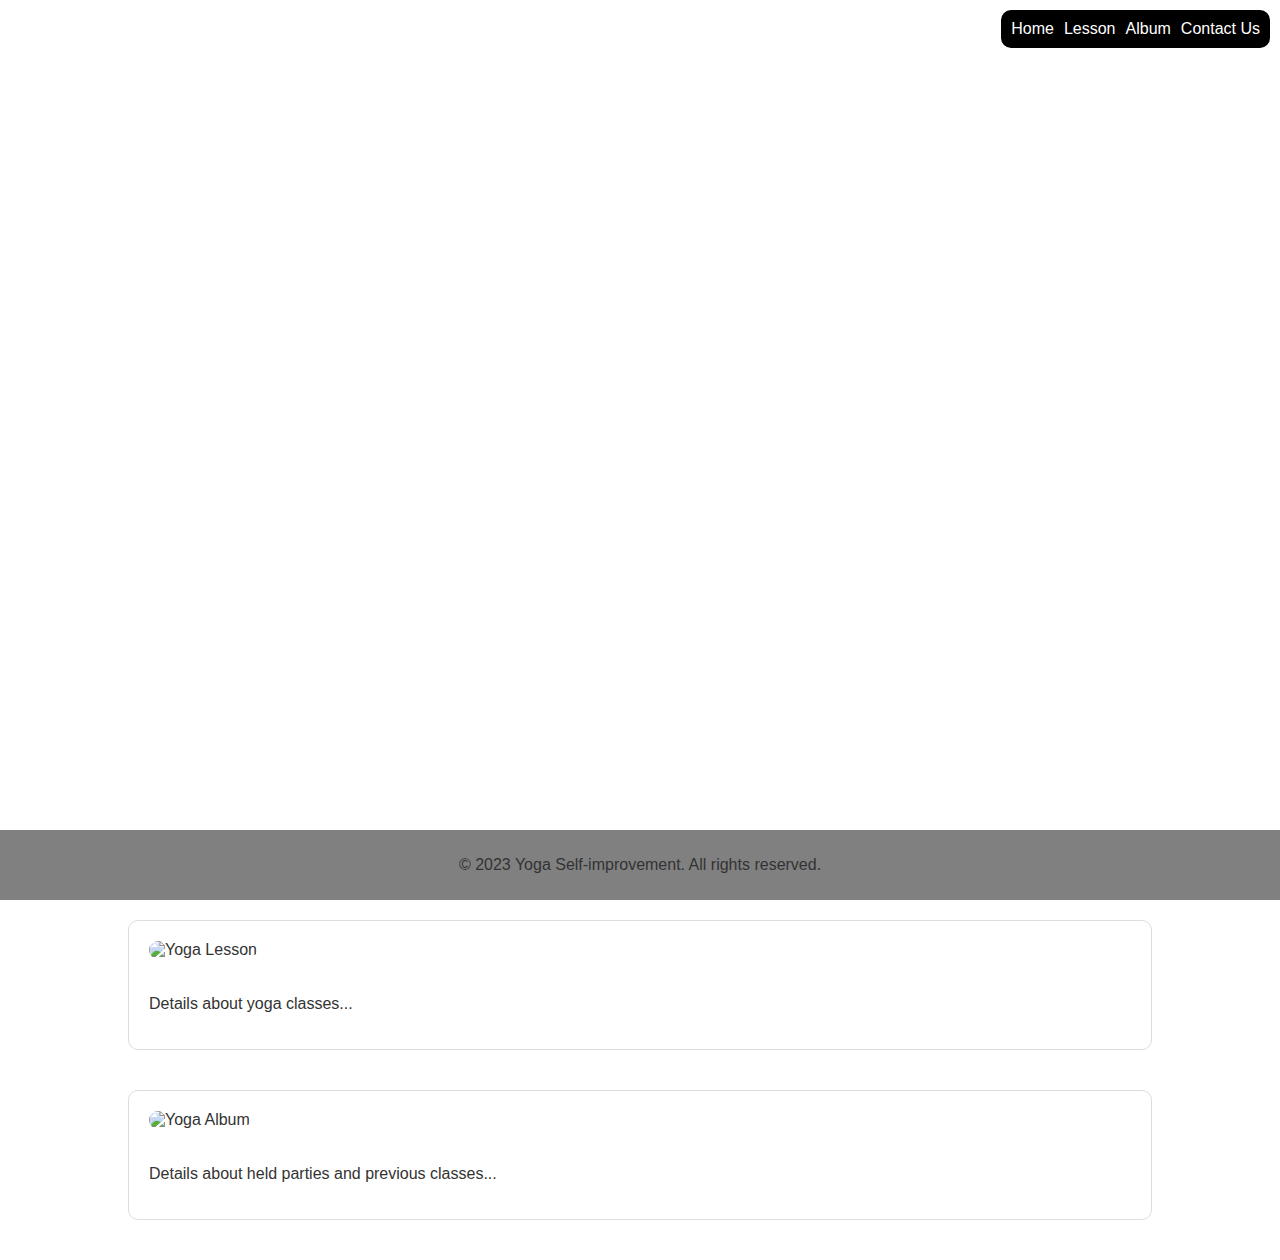
==== index.html @ ca1524b1 "initial design" ====
<!DOCTYPE html>
<html lang="en">
<head>
    <meta charset="UTF-8">
    <meta name="viewport" content="width=device-width, initial-scale=1.0">
    <title>Yoga Self-improvement Techniques</title>
    <link rel="stylesheet" href="/assets/css/styles.css">
</head>
<body>

    <header style="background-image: url('assets/images/bg.jpg');">
        <nav>
            <ul>
                <li><a href="index.html">Home</a></li>
                <li><a href="lesson.html" target="_blank">Lesson</a></li>
                <li><a href="album.html" target="_blank">Album</a></li>
                <li><a href="#contact">Contact Us</a></li>
            </ul>
        </nav>
        
    </header>

    <div class="box" onclick="window.location.href='lesson.html'">
        <img src="assets/images/im01.jpg" alt="Yoga Lesson">
        <p>Details about yoga classes...</p>
    </div>

    <div class="box" onclick="window.location.href='album.html'">
        <img src="assets/images/im02.jpg" alt="Yoga Album">
        <p>Details about held parties and previous classes...</p>
    </div>

    <footer>
        <p>&copy; 2023 Yoga Self-improvement. All rights reserved.</p>
    </footer>

</body>
</html>
---- assets/css/styles.css ----
/* General styles */
body {
    font-family: Arial, sans-serif;
    margin: 0;
    padding: 0;
    color: #333;
}

a {
    text-decoration: none;
    color: blue;
}

video {
    width: 100%;
}

header {
    background-size: cover;
    background-position: center;
    padding: 40px 0;
    position: relative;
    height: 800px;
}

/* Navigation styles */
nav {
    position: absolute;
    top: 10px;
    right: 10px;
    background-color: black;
    padding: 10px;
    border-radius: 10px;
}

nav ul {
    list-style-type: none;
    margin: 0;
    padding: 0;
    display: flex;
    gap: 10px;
}

nav ul li {
    margin: 0;
}

nav a {
    color: white;
}

/* Box styles for Lesson and Album */
.box {
    margin: 40px 10%;
    padding: 20px;
    background-color: #fff;
    border: 1px solid #ddd;
    border-radius: 10px;
    cursor: pointer;
    transition: transform 0.3s ease-in-out;
}

.box:hover {
    transform: scale(1.05);
}

.box img {
    width: 100%;
    border-radius: 10px;
    margin-bottom: 20px;
}

/* Footer styles */
footer {
    background-color: gray;
    padding: 10px 0;
    position: fixed;
    bottom: 0;
    left: 0;
    width: 100%;
    text-align: center;
}

/* Responsiveness using media queries */
@media only screen and (max-width: 600px) {
    header, nav, .box, footer {
        padding: 10px;
    }

    nav {
        width: 100%;
        position: static;
        margin: 0 auto 20px auto;
    }

    nav ul {
        justify-content: center;
    }

    .box {
        margin: 20px 5%;
    }
}
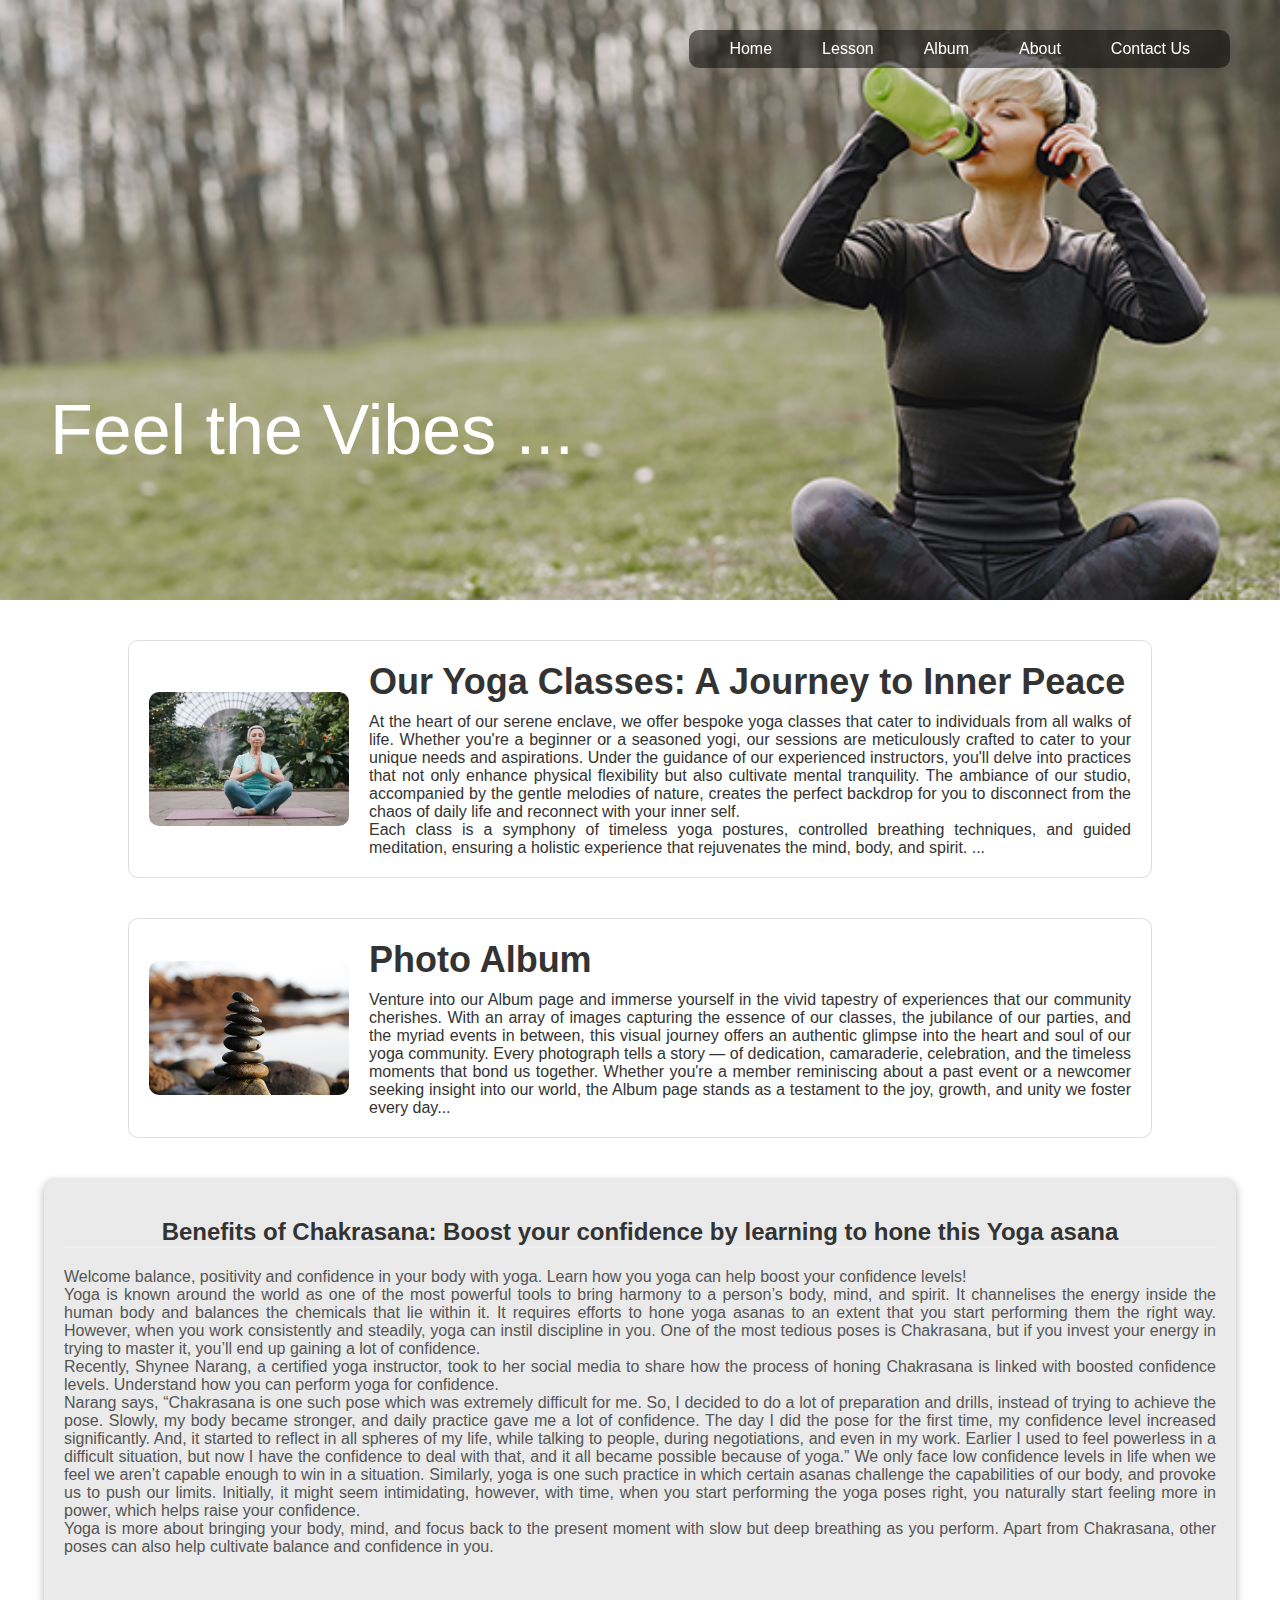
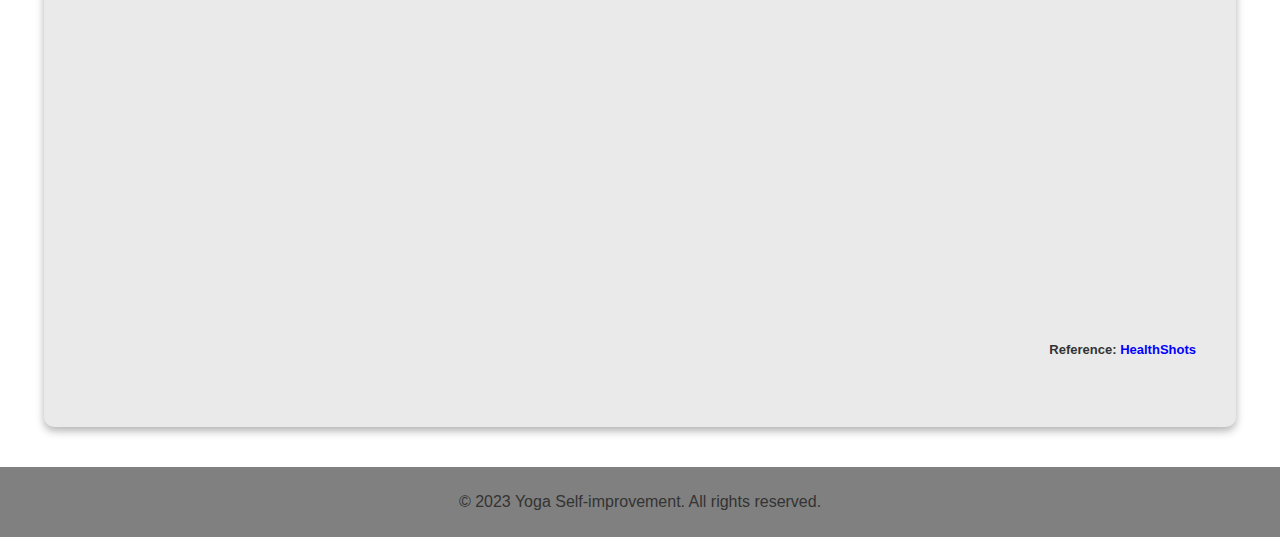
==== commit fd6f3018: "all done for the project" ====
--- a/index.html
+++ b/index.html
@@ -1,33 +1,115 @@
 <!DOCTYPE html>
 <html lang="en">
+
 <head>
     <meta charset="UTF-8">
     <meta name="viewport" content="width=device-width, initial-scale=1.0">
     <title>Yoga Self-improvement Techniques</title>
     <link rel="stylesheet" href="/assets/css/styles.css">
 </head>
+
 <body>
 
-    <header style="background-image: url('assets/images/bg.jpg');">
+    <header>
+        <div class="slider">
+            <div class="slide slide1">
+                <p>Feel the Vibes ...</p>
+            </div>
+            <div class="slide slide2">
+                <p>Join us to relive ...</p>
+            </div>
+            <div class="slide slide3">
+                <p>Let's hear the sound of life ...</p>
+            </div>
+        </div>
         <nav>
             <ul>
-                <li><a href="index.html">Home</a></li>
-                <li><a href="lesson.html" target="_blank">Lesson</a></li>
-                <li><a href="album.html" target="_blank">Album</a></li>
-                <li><a href="#contact">Contact Us</a></li>
+                <li><a>Home</a></li>
+                <li><a href="lesson.html">Lesson</a></li>
+                <li><a href="album.html">Album</a></li>
+                <li><a href="about.html">About</a></li>
+                <li><a href="contact.html">Contact Us</a></li>
             </ul>
         </nav>
-        
     </header>
 
     <div class="box" onclick="window.location.href='lesson.html'">
         <img src="assets/images/im01.jpg" alt="Yoga Lesson">
-        <p>Details about yoga classes...</p>
+        <div class="box-content">
+            <h2>Our Yoga Classes: A Journey to Inner Peace</h2>
+            <p>At the heart of our serene enclave, we offer bespoke yoga classes that cater to individuals from all
+                walks of life. Whether you're a beginner or a seasoned yogi, our sessions are meticulously crafted to
+                cater to your unique needs and aspirations. Under the guidance of our experienced instructors, you'll
+                delve into practices that not only enhance physical flexibility but also cultivate mental tranquility.
+                The ambiance of our studio, accompanied by the gentle melodies of nature, creates the perfect backdrop
+                for you to disconnect from the chaos of daily life and reconnect with your inner self.
+            </p>
+            <p>
+                Each class is a symphony of timeless yoga postures, controlled breathing techniques, and guided
+                meditation, ensuring a
+                holistic experience that rejuvenates the mind, body, and spirit. ...
+            </p>
+        </div>
     </div>
 
     <div class="box" onclick="window.location.href='album.html'">
         <img src="assets/images/im02.jpg" alt="Yoga Album">
-        <p>Details about held parties and previous classes...</p>
+        <div class="box-content">
+            <h2>Photo Album</h2>
+            <p>Venture into our Album page and immerse yourself in the vivid tapestry of experiences that our community
+                cherishes. With an array of images capturing the essence of our classes, the jubilance of our parties,
+                and the myriad events in between, this visual journey offers an authentic glimpse into the heart and
+                soul of our yoga community. Every photograph tells a story — of dedication, camaraderie, celebration,
+                and the timeless moments that bond us together. Whether you're a member reminiscing about a past event
+                or a newcomer seeking insight into our world, the Album page stands as a testament to the joy, growth,
+                and unity we foster every day...</p>
+        </div>
+    </div>
+
+    <div class="info-box">
+        <div class="info-content">
+            <h2>Benefits of Chakrasana: Boost your confidence by learning to hone this Yoga asana</h2>
+            <p>Welcome balance, positivity and confidence in your body with yoga. Learn how you yoga can help boost your
+                confidence levels!
+                <br>
+                Yoga is known around the world as one of the most powerful tools to bring harmony to a person’s body,
+                mind, and spirit. It channelises the energy inside the human body and balances the chemicals that lie
+                within it. It requires efforts to hone yoga asanas to an extent that you start performing them the right
+                way. However, when you work consistently and steadily, yoga can instil discipline in you. One of the
+                most tedious poses is Chakrasana, but if you invest your energy in trying to master it, you’ll end up
+                gaining a lot of confidence.
+                <br>
+                Recently, Shynee Narang, a certified yoga instructor, took to her social media to share how the process
+                of honing Chakrasana is linked with boosted confidence levels. Understand how you can perform yoga for
+                confidence.
+                <br>
+                Narang says, “Chakrasana is one such pose which was extremely difficult for me. So, I decided to do a
+                lot of preparation and drills, instead of trying to achieve the pose. Slowly, my body became stronger,
+                and daily practice gave me a lot of confidence. The day I did the pose for the first time, my confidence
+                level increased significantly. And, it started to reflect in all spheres of my life, while talking to
+                people, during negotiations, and even in my work. Earlier I used to feel powerless in a difficult
+                situation, but now I have the confidence to deal with that, and it all became possible because of yoga.”
+                We only face low confidence levels in life when we feel we aren’t capable enough to win in a situation.
+                Similarly, yoga is one such practice in which certain asanas challenge the capabilities of our body, and
+                provoke us to push our limits. Initially, it might seem intimidating, however, with time, when you start
+                performing the yoga poses right, you naturally start feeling more in power, which helps raise your
+                confidence.
+                <br>
+                Yoga is more about bringing your body, mind, and focus back to the present moment with slow but deep
+                breathing as you perform. Apart from Chakrasana, other poses can also help cultivate balance and
+                confidence in you.
+            </p>
+
+            <!-- YouTube video embed -->
+            <div class="video-container">
+                <iframe src="https://www.youtube.com/embed/IeLouT9Aj7s?si=2vygU1iPz9Mk4_9K" title="YouTube video player"
+                    frameborder="0"
+                    allow="accelerometer; autoplay; clipboard-write; encrypted-media; gyroscope; picture-in-picture; web-share"
+                    allowfullscreen></iframe>
+            </div>
+
+            <div class="reference">Reference: <a target="_blank" href="https://www.healthshots.com">HealthShots</a></div>
+        </div>
     </div>
 
     <footer>
@@ -35,4 +117,5 @@
     </footer>
 
 </body>
-</html>
+
+</html>--- a/assets/css/styles.css
+++ b/assets/css/styles.css
@@ -11,34 +11,95 @@
     color: blue;
 }
 
-video {
-    width: 100%;
-}
-
-header {
+.slider {
+    width: 100%;
+    height: 600px;
+    overflow: hidden;
+    position: relative;
+    z-index: 1;
+}
+
+.slide {
+    width: 100%;
+    height: 600px;
+    position: absolute;
+    top: 0;
+    left: 0;
+    animation: fadeAnimation 15s infinite;
     background-size: cover;
     background-position: center;
-    padding: 40px 0;
-    position: relative;
-    height: 800px;
+    opacity: 0;
+}
+
+.slide, .slide p {
+    animation: fadeAnimation 15s infinite;
+}
+
+.slide1 {
+    animation-delay: 0s;
+    background-image: url('../images/bg01.png');
+    opacity: 1;
+}
+
+.slide1 p {
+    animation-delay: 0s;
+}
+
+.slide2 {
+    animation-delay: 5s;
+    background-image: url('../images/bg02.png');
+}
+
+.slide2 p {
+    animation-delay: 5s;
+}
+
+.slide3 {
+    animation-delay: 10s;
+    background-image: url('../images/bg03.jpg');
+}
+
+.slide3 p {
+    animation-delay: 10s;
+}
+
+@keyframes fadeAnimation {
+    0%, 20%, 100% {
+        opacity: 1;
+    }
+    30%, 50%, 80% {
+        opacity: 0;
+    }
+}
+
+.slide p {
+    position: absolute;
+    bottom: 10%; 
+    left: 50px;
+    color: white;
+    font-family: 'Arial Black', sans-serif;
+    font-size: 70px; 
+    z-index: 2; 
 }
 
 /* Navigation styles */
 nav {
-    position: absolute;
-    top: 10px;
-    right: 10px;
-    background-color: black;
+    position: fixed;
+    top: 30px;
+    right: 50px;
+    background-color: rgba(0, 0, 0, .5);
     padding: 10px;
     border-radius: 10px;
+    z-index: 10; 
 }
 
 nav ul {
     list-style-type: none;
     margin: 0;
-    padding: 0;
-    display: flex;
-    gap: 10px;
+    padding-right: 30px;
+    padding-left: 30px;
+    display: flex;
+    gap: 50px;
 }
 
 nav ul li {
@@ -49,8 +110,14 @@
     color: white;
 }
 
+nav a:hover {
+    color: rgba(148, 234, 0, 0.797);
+}
+
 /* Box styles for Lesson and Album */
 .box {
+    display: flex;
+    align-items: center; /* Vertically centers the items */
     margin: 40px 10%;
     padding: 20px;
     background-color: #fff;
@@ -65,20 +132,162 @@
 }
 
 .box img {
-    width: 100%;
-    border-radius: 10px;
-    margin-bottom: 20px;
+    width: 200px; /* Set a fixed width for the image */
+    height: auto; 
+    border-radius: 10px;
+    margin-right: 20px; /* Space between the image and the text */
+}
+
+.box-content h2 {
+    font-size: 36px;
+    margin: 0 0 10px; /* Removes the default margin and adds a little space below the title */
+}
+
+.box-content p {
+    margin: 0;
+    word-wrap: break-word;
+    text-align: justify;
+}
+
+/* Info box improvements */
+.info-box {
+    background-color: #eaeaea;
+    padding: 20px;
+    margin: 40px auto;
+    max-width: 90%;
+    box-shadow: 0 4px 8px rgba(0,0,0,0.3);
+    border-radius: 10px;
+    padding-bottom: 50px;
+}
+
+.info-content h2 {
+    color: #333;
+    text-align: center;
+    border-bottom: 2px solid #f0f0f0;
+}
+
+.info-content p {
+    color: #555;
+    text-align: justify;
+}
+
+.video-container {
+    text-align: center;
+    display: flex;
+    flex-direction: column;
+    align-items: center;
+}
+
+.video-container iframe {
+    top: 0;
+    left: 0;
+    height: 350px;
+    width: 560px;
+}
+
+.reference{
+    float: right;
+    font-size: 13px;
+    font-weight: bold;
+    padding: 20px;
+}
+
+header .map iframe {
+    width: 100vw; /* Make the map iframe 100% of the viewport width */
+    height: 500px; /* Set the height to 500px */
+    margin: 0;
+    padding: 0;
+    border: none;
+    position: relative;
+    left: 50%;
+    transform: translateX(-50%);
+}
+
+.contact-details {
+    display: flex;
+    flex-wrap: wrap;
+    gap: 30px;
+    padding: 20px;
+    border-radius: 10px;
+    background-color: #f9f9f9;
+}
+
+.contact-item {
+    flex: 1;
+    display: flex;
+    align-items: center;
+    gap: 15px;
+}
+
+.contact-icon {
+    width: 24px;
+    height: 24px;
+    margin-right: 10px;
 }
 
 /* Footer styles */
 footer {
     background-color: gray;
     padding: 10px 0;
-    position: fixed;
+    position: relative;
     bottom: 0;
     left: 0;
     width: 100%;
     text-align: center;
+}
+
+.image-grid {
+    display: grid;
+    grid-template-columns: repeat(6, 1fr);
+    gap: 30px;  
+}
+
+.image-grid img{
+    height: 200px;
+    width: 200px;
+}
+
+
+/* For the static image in the about page */
+.static-image {
+    height: 400px; /* Assuming the height of the slider. Adjust as necessary. */
+    overflow: hidden;
+}
+
+.static-image img {
+    width: 100%;
+}
+
+/* Styling for inline images in the about content */
+.inline-image {
+    width: 40%;
+    float: right;
+    margin: 10px 0 10px 20px;
+}
+
+.inline-image.left {
+    float: left;
+    margin: 10px 20px 10px 0;
+}
+
+/* Clear floats */
+.info-content::after {
+    content: "";
+    display: table;
+    text-align: justify;
+    clear: both;
+}
+
+.video-grid {
+    display: grid;
+    grid-template-columns: repeat(4, 1fr);
+    gap: 10px;
+}
+
+.video-grid iframe {
+    width: 100%;
+    height: auto;
+    min-height: 315px; 
 }
 
 /* Responsiveness using media queries */
